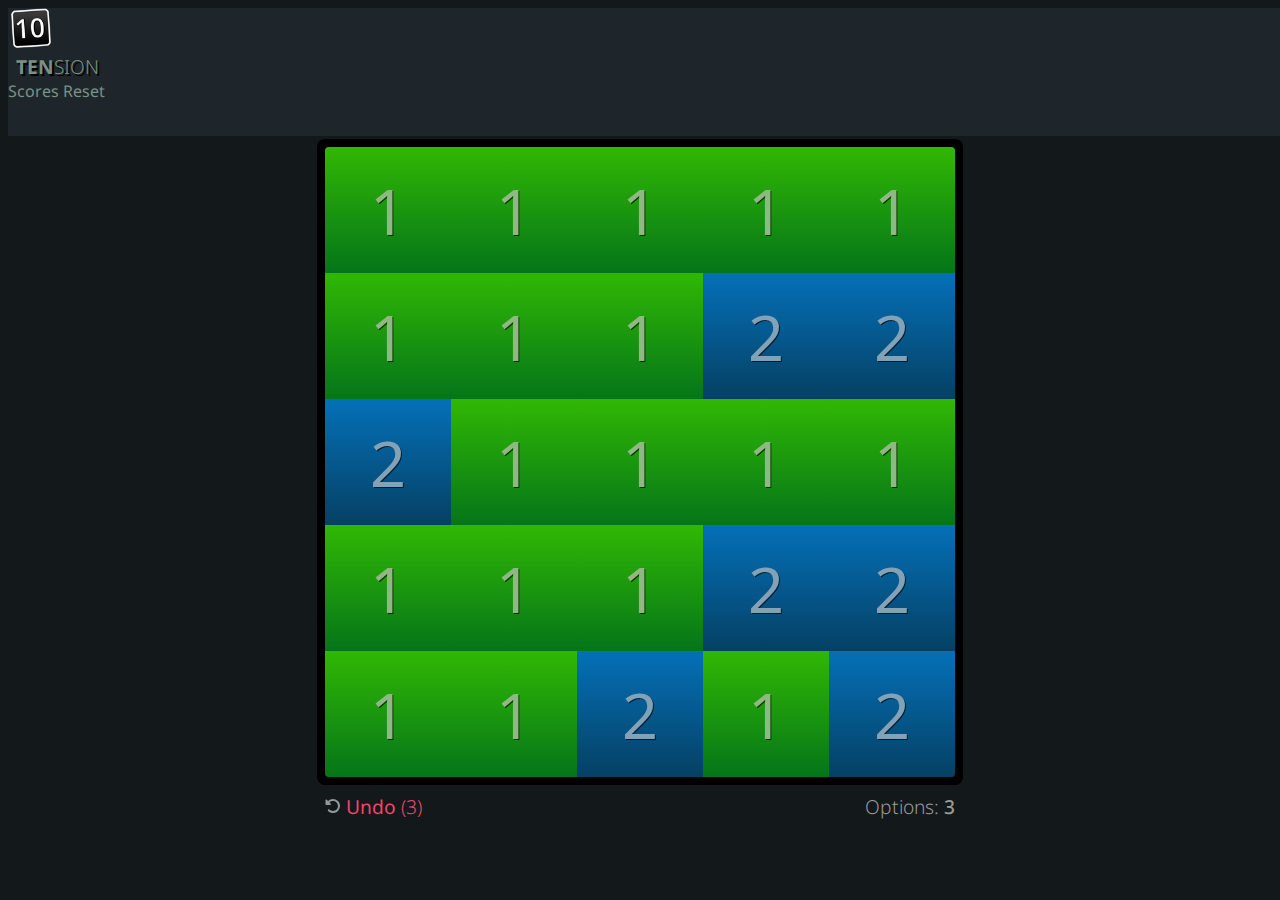
==== index.html @ ac12e19b "undo wip 2" ====
<!DOCTYPE html>
<html lang="en">
<head>
    <meta name="viewport" content="width=device-width, initial-scale=1.0">
    <meta charset="UTF-8">
    <title>TENSION</title>
    <link rel="icon" type="image/png" href="imgs/Logo_64.png" />
    <link href="css/bulma/bulma.min.css" rel="stylesheet">
    <link href="css/tenner.css" rel="stylesheet">
    <link href="css/fonts.css" rel="stylesheet">

    <script src="js/async.min.js"></script>
</head>
<body>

<nav class="navbar" role="navigation" aria-label="main navigation">
    <div class="navbar-brand">
        <a href="index.html" class="navbar-item">
            <img src="imgs/Logo_64.png" style="height:40px;" alt="logo" /> <div style="margin-left:5px; font-size:120%; font-weight:100; text-shadow: 2px 2px #000;"><span style="font-weight: 600;">TEN</span>SION</div>
        </a>

        <a role="button" class="navbar-burger is-primary" aria-label="menu" aria-expanded="false" data-target="menu">
            <span aria-hidden="true"></span>
            <span aria-hidden="true"></span>
            <span aria-hidden="true"></span>
        </a>
    </div>

    <div id="menu" class="navbar-menu">
        <div class="navbar-end">
            <a class="navbar-item" href="score.html">
                Scores
            </a>
            <a class="navbar-item ResetGame">
                Reset
            </a>
        </div>
    </div>
</nav>

<div class="container">
    <div class="row">
        <div class="col-12">
            <div id="Progress">
                <div id="GameProgress">
                    <div id="GameScore">
<!--                        <img src="imgs/icons/star.svg" style="display:inline-block;" alt="Score" />-->
                        Score:
                        <span id="Points">0</span>
                    </div>
                    <div id="GameMove">
<!--                        <img src="imgs/icons/step.svg" alt="Moves" style="display:inline-block;" />-->
                        Moves:
                        <span id="Moves">0</span>
                    </div>
                </div>
            </div>
        </div>
    </div>

    <div class="row">
        <div class="col-12">
            <div id="Game">
                <div id="GameContainer">
                    <div id="InnerGame">
                        <!-- GAME -->
                    </div>
                    <div id="InnerGameMessages">
                        <!-- Messages -->
                    </div>
                    <div id="InnerGameOverlay">
                        <!-- Overlay -->
                        <div class="InnerGameOverlayMessage">
                            <div style="font-weight: bold;">THE END</div>
                            <div id="GamePositionContainer">Position: <span id="GamePosition">0</span></div>
                            <div class="Clickable ResetGame">Reset</div>
                        </div>
                    </div>
                </div>
            </div>
        </div>
    </div>

    <div class="row">
        <div class="col-12">
            <div id="ProgressBottom">
                <div id="GameProgressBottom">

                    <div class="NoLineBreak">
                        <img src="imgs/icons/undo.svg" alt="Undo" />
                        <span id="GameUndo" class="Clickable">
                            Undo <span style="font-weight:100;">(<span id="GameUndoCount">0</span>)</span>
                        </span>
                    </div>

<!--                    <button class="button is-small" id="GameUndo" type="button">-->
<!--                        <img src="imgs/icons/undo.svg" alt="Options" />-->
<!--                        <span style="margin-left:.3rem;" id="GameUndoCount">0</span>-->
<!--                    </button>-->
                    <div id="GameOptions" class="NoLineBreak">
<!--                        <span><img src="imgs/icons/bulb.svg" alt="Options" /></span>-->
                        Options:
                        <span id="Options">0</span>
                    </div>
                </div>
            </div>
        </div>
    </div>
</div>

<script src="js/EExt.min.js"></script>
<script src="js/EHelpers.min.js"></script>
<script src="js/ESettings.min.js"></script>
<script src="js/ETen.min.js"></script>
<script src="js/EBulma.min.js"></script>
</body>
</html>
---- css/tenner.css ----
:root{
    --nav-colour:#1f262b;
    --back-colour:#13181b;
    --main-colour:#93979a;
    --link-colour:#799185;
    --link-disabled:#f14668;
}

/* BODY */
body, html {
    background-color:var(--back-colour);
    font-family: Noto, serif;
    font-weight: 200;
    overflow-x:hidden;
    overflow-y:auto;
    padding-bottom: 1rem;
    color: var(--main-colour);
    font-size:1rem;
}

.NoLineBreak {
    white-space: nowrap;
}

.button {
    font-size:1rem;
    font-family: Noto, serif;
}

.container {
    height:100%;
    margin-top:5rem;
    padding:.5rem;
}

.navbar {
    position:absolute;
    width:100%;
}

.navbar, .navbar-menu {
    background-color: var(--nav-colour);
    min-height: 3.5rem;
}

.navbar-link:hover, a.navbar-item:hover, .navbar-item.has-dropdown .navbar-link:hover, .navbar-link:hover {
    background-color: transparent;
    color:var(--link-colour);
}

.navbar-burger, .navbar-burger.is-active {
    color:var(--main-colour);
}

.navbar-burger.is-active {
    color:#fff;
}

.navbar-brand {
    display:flex;
    align-items: center;
    margin-left:.2rem;
}

#Game {
    width:100%;
    display:flex;
    justify-content: center;
}

a, .Clickable, a.navbar-item, .navbar-item, .navbar-link {
    text-decoration: none;
    cursor: pointer;
    font-weight: 200;
    color:var(--link-colour);
}

.Clickable.disabled {
    cursor: default;
    color:var(--link-disabled);
}

.Clickable.disabled:hover {
    text-decoration: none;
    color:var(--link-disabled);
}

.button.disabled {
    background-color:var(--link-disabled);
    border-color:var(--link-disabled);
}

a:hover, .Clickable:hover, a.navbar-item:hover {
    color:#bcc8c2;
    text-decoration: underline;
}

#Progress {
    width:100%;
    display:flex;
    justify-content: center;
}

#ProgressBottom {
    width:100%;
    display:flex;
    justify-content: center;
}

#GameContainer {
    background-color:#000;
    padding:.5rem;
    border-radius: .5rem;
    width:100%;
    height:100%;
    position:relative;
}

#InnerGame {
    background-color:#222;
    width:100%;
    height:100%;

    border-radius: .25rem;
    overflow:hidden;
    position:relative;
}

#InnerGameMessages {
    pointer-events: none;
    position:absolute;
    width:calc(100% - 1rem);
    height:calc(100% - 1rem);
    top:.5rem;
    left:.5rem;
}

#InnerGameOverlay {
    pointer-events: all;
    position:absolute;
    width:calc(100% - 1rem);
    height:calc(100% - 1rem);
    top:.5rem;
    left:.5rem;
    background-color:rgba(0, 0, 0, 0.5);
    z-index:20;
    display:none;
    justify-content: center;
    align-items: center;
}

.InnerGameOverlayMessage {
    color:#FFF;
    text-shadow: 3px 3px 0 #000;
    font-size:2rem;
    font-weight:normal;
}

#GamePositionContainer {
    display:none;
}

.InnerSquare {
    background-color:#111;
    border-color:#333;
    color:#fff;

    text-shadow: 1px 1px 0 rgba(0, 0, 0, 0.7);

    position:absolute;
    /*border-width: 0 0 .4rem 0;*/
    border-width: 0;
    border-style:solid;

    box-sizing: border-box;

    display:flex;
    justify-content: center;
    align-items: center;

    user-select:none;

    transition: background-color 60ms;
}

.InnerSquare.Selected {
    background-color:#595959;
    font-weight: 400;
    color:#fff;
}

.InnerSquare.Selected .InnerOverlay {
    color:#fff!important;
}

.InnerOverlay {
    position:absolute;
    top:0;
    left:0;
    width:100%;
    height:100%;
    opacity: 0.7;

    display:flex;
    justify-content: center;
    align-items: center;
}

.InnerSquare .BonusOverlay {
    /*background:linear-gradient(0deg, rgba(255, 255, 0, 0) 0%, rgba(255, 255, 255, 0.3) 100%);*/
    z-index:3;

    position:absolute;
    top:0;
    left:0;
    width:100%;
    height:100%;
    animation: FadeIn .5s forwards;
    border-radius: 3px;
    box-shadow: 0 0 10px inset rgba(255, 180, 0, 0.6);
    border: 2px solid rgba(255, 210, 0, 0.9);
}

.InnerSquare .BonusOverlay.X3 {
    box-shadow: 0 0 10px inset rgba(255, 255, 0, 0.7);
    border: 2px solid rgba(255, 245, 127, 1);
}

.InnerSquare .BonusOverlay.X4 {
    box-shadow: 0 0 15px inset rgba(255, 255, 127, 0.7);
    border: 2px solid rgba(255, 255, 1180, 1);
}

.InnerSquare .BonusOverlayText {
    z-index:4;

    position:absolute;
    top:0;
    left:0;
    width:100%;
    height:100%;

    font-size:35%;
    color:#fff;

    display:flex;
    justify-content: flex-end;
    align-items: flex-start;

    padding:3% 8%;

    font-weight:200;
    opacity:0;
    animation: FadeIn 1s forwards;
}

#GameProgress {
    color: var(--main-colour);
    display:flex;
    flex-direction: row;
    justify-content: space-between;
    font-size:1.2rem;
    padding:.5rem;
    font-weight: 100;
}

#GameProgressBottom {
    color:#999;
    display:flex;
    flex-direction: row;
    justify-content: space-between;
    font-size:1.2rem;
    padding:.5rem;
    font-weight: 100;
}

.ScoreDisplay {
    width:0;
    height:0;
    opacity:0;
    font-size:1rem;
    position:absolute;
    color:#fff;
    z-index:10;
    display:flex;
    justify-content: center;
    align-items: center;

    text-shadow: 2px 2px 0 #000;
    /*background-color: #f0f;*/
}

#Points, #Moves, #Options {
    font-weight:400;
}

/*
@keyframes PulseX2 {
    0% {
        opacity: .0;
    }

    50% {
        opacity: .3;
    }

    100% {
        opacity: .0;
    }
}

@keyframes PulseX3 {
    0% {
        opacity: .0;
    }

    50% {
        opacity: .4;
    }

    100% {
        opacity: .0;
    }
}
 */

@keyframes FadeIn {
    from { opacity: 0; }
    to { opacity: 0.8; }
}
---- css/fonts.css ----
@font-face {
    font-family: Noto;
    font-weight: 100;
    src: url(../fonts/NotoSans/NotoSans-Light.ttf);
}

@font-face {
    font-family: Noto;
    font-weight: 200;
    src: url(../fonts/NotoSans/NotoSans-Regular.ttf);
}

@font-face {
    font-family: Noto;
    font-weight: 400;
    src: url(../fonts/NotoSans/NotoSans-Medium.ttf);
}

@font-face {
    font-family: Noto;
    font-weight: 600;
    src: url(../fonts/NotoSans/NotoSans-Bold.ttf);
}

@font-face {
    font-family: Comfortaa;
    font-weight: 200;
    src: url(../fonts/Comfortaa/Comfortaa-Regular.ttf);
}

@font-face {
    font-family: Comfortaa;
    font-weight: 400;
    src: url(../fonts/Comfortaa/Comfortaa-Medium.ttf);
}

@font-face {
    font-family: Comfortaa;
    font-weight: 600;
    src: url(../fonts/Comfortaa/Comfortaa-Bold.ttf);
}
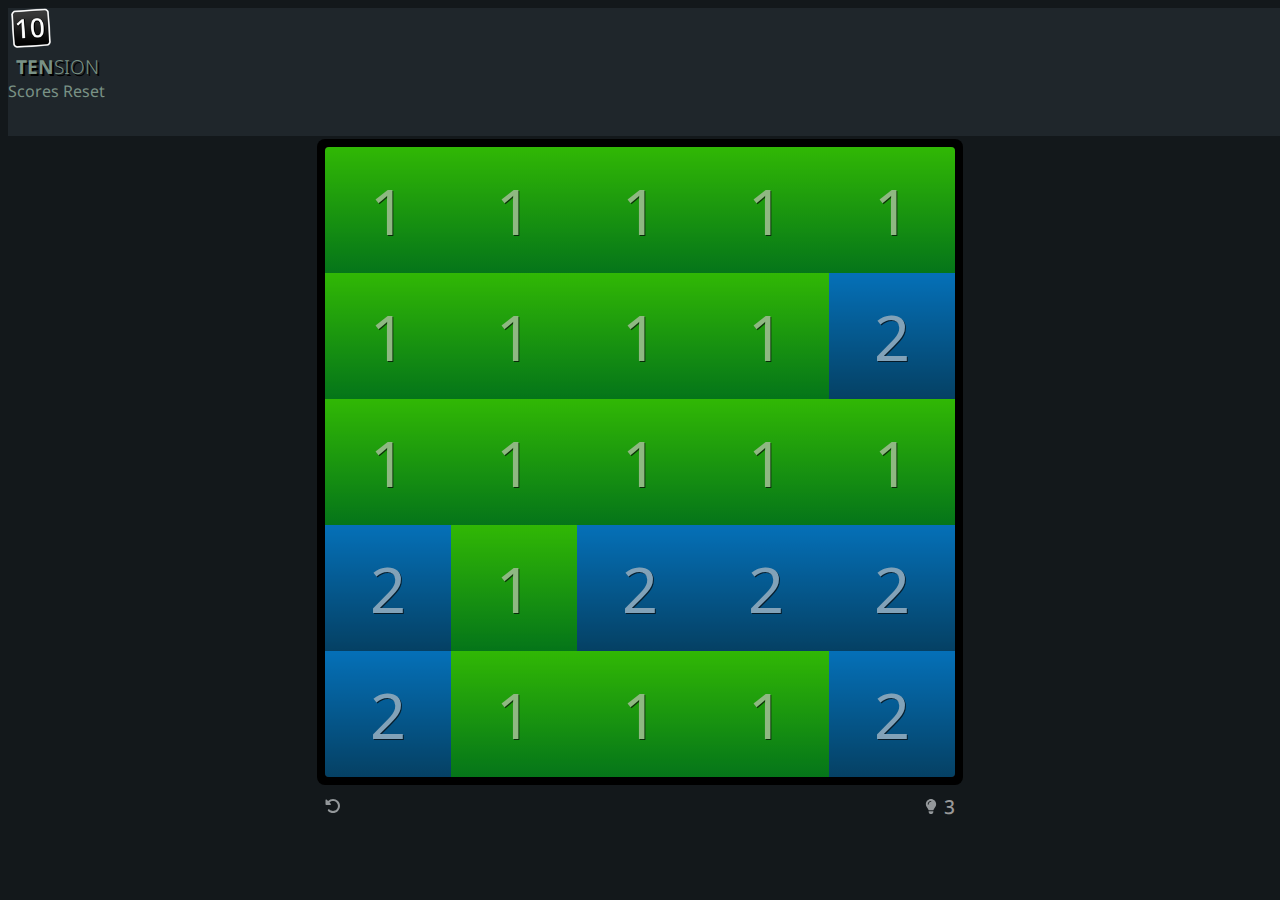
==== commit 3eb9aa99: "icons instead of text" ====
--- a/index.html
+++ b/index.html
@@ -44,13 +44,11 @@
             <div id="Progress">
                 <div id="GameProgress">
                     <div id="GameScore">
-<!--                        <img src="imgs/icons/star.svg" style="display:inline-block;" alt="Score" />-->
-                        Score:
+                        <span><img src="imgs/icons/star.svg" alt="Score" width="16" /></span>
                         <span id="Points">0</span>
                     </div>
                     <div id="GameMove">
-<!--                        <img src="imgs/icons/step.svg" alt="Moves" style="display:inline-block;" />-->
-                        Moves:
+                        <span><img src="imgs/icons/step.svg" alt="Moves" width="16" /></span>
                         <span id="Moves">0</span>
                     </div>
                 </div>
@@ -86,20 +84,14 @@
             <div id="ProgressBottom">
                 <div id="GameProgressBottom">
 
-                    <div class="NoLineBreak">
-                        <img src="imgs/icons/undo.svg" alt="Undo" />
+                    <div>
+                        <img src="imgs/icons/undo.svg" alt="Undo" width="16" />
                         <span id="GameUndo" class="Clickable">
                             Undo <span style="font-weight:100;">(<span id="GameUndoCount">0</span>)</span>
                         </span>
                     </div>
-
-<!--                    <button class="button is-small" id="GameUndo" type="button">-->
-<!--                        <img src="imgs/icons/undo.svg" alt="Options" />-->
-<!--                        <span style="margin-left:.3rem;" id="GameUndoCount">0</span>-->
-<!--                    </button>-->
-                    <div id="GameOptions" class="NoLineBreak">
-<!--                        <span><img src="imgs/icons/bulb.svg" alt="Options" /></span>-->
-                        Options:
+                    <div id="GameOptions">
+                        <span><img src="imgs/icons/bulb.svg" alt="Options" width="16" style="max-height:15px;" /></span>
                         <span id="Options">0</span>
                     </div>
                 </div>
--- a/css/tenner.css
+++ b/css/tenner.css
@@ -80,6 +80,14 @@
     color:var(--link-disabled);
 }
 
+#GameUndo {
+    display:inline-block;
+}
+
+#GameUndo.disabled {
+    display:none;
+}
+
 .Clickable.disabled:hover {
     text-decoration: none;
     color:var(--link-disabled);
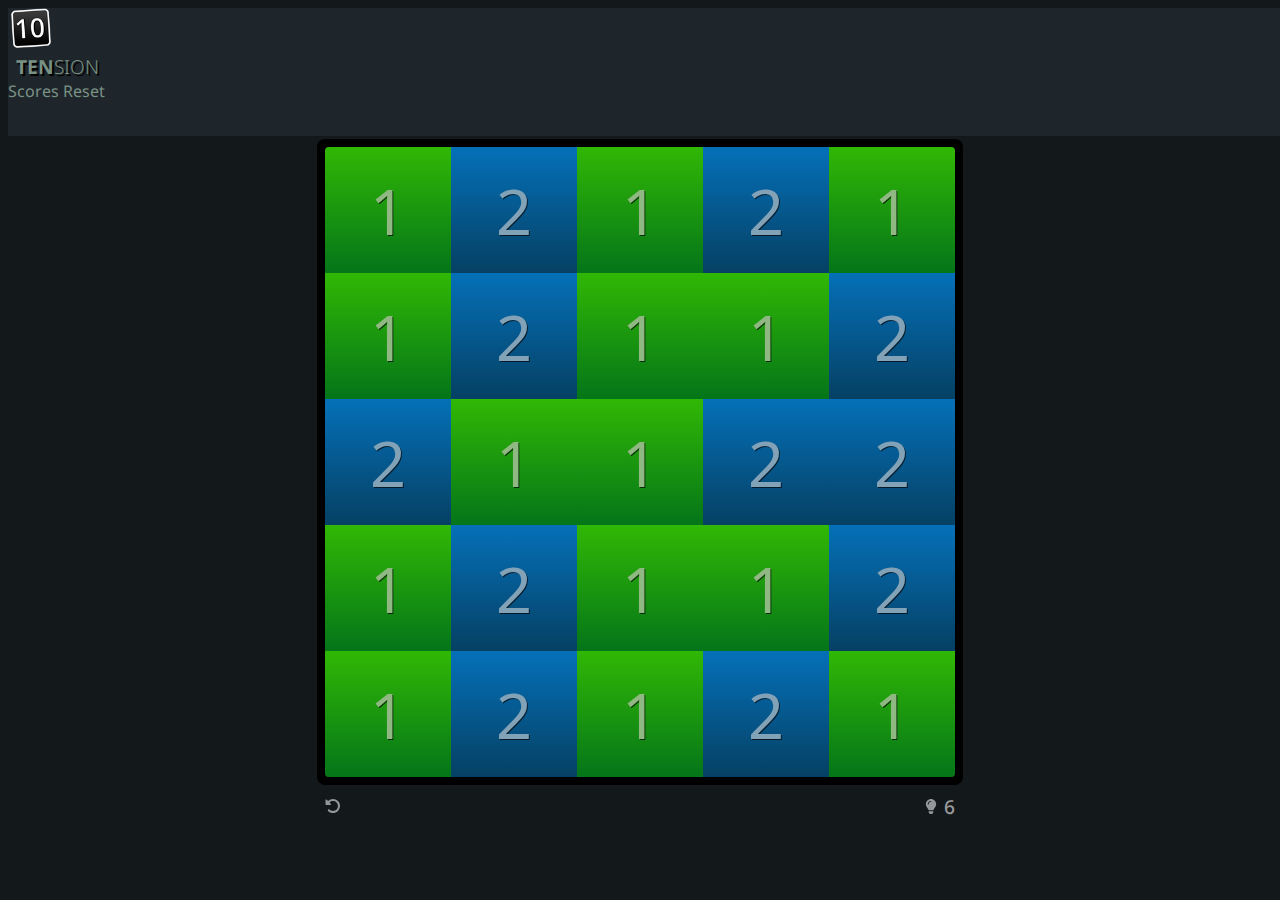
==== commit bc53615a: "minor clean up" ====
--- a/index.html
+++ b/index.html
@@ -104,6 +104,5 @@
 <script src="js/EHelpers.min.js"></script>
 <script src="js/ESettings.min.js"></script>
 <script src="js/ETen.min.js"></script>
-<script src="js/EBulma.min.js"></script>
 </body>
 </html>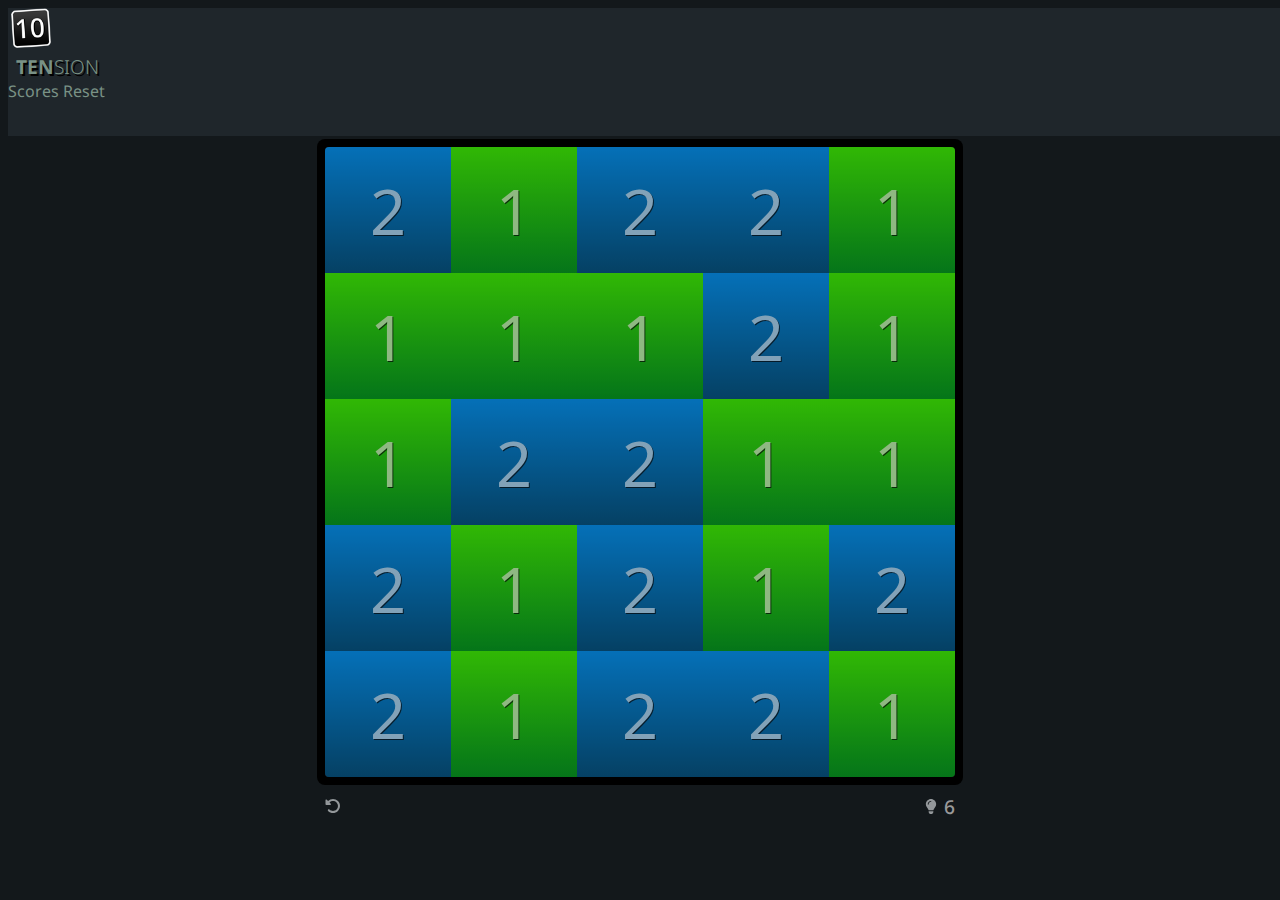
==== commit c910d8f3: "fixed bulma-menu" ====
--- a/index.html
+++ b/index.html
@@ -104,5 +104,6 @@
 <script src="js/EHelpers.min.js"></script>
 <script src="js/ESettings.min.js"></script>
 <script src="js/ETen.min.js"></script>
+<script src="js/EBulma.min.js"></script>
 </body>
 </html>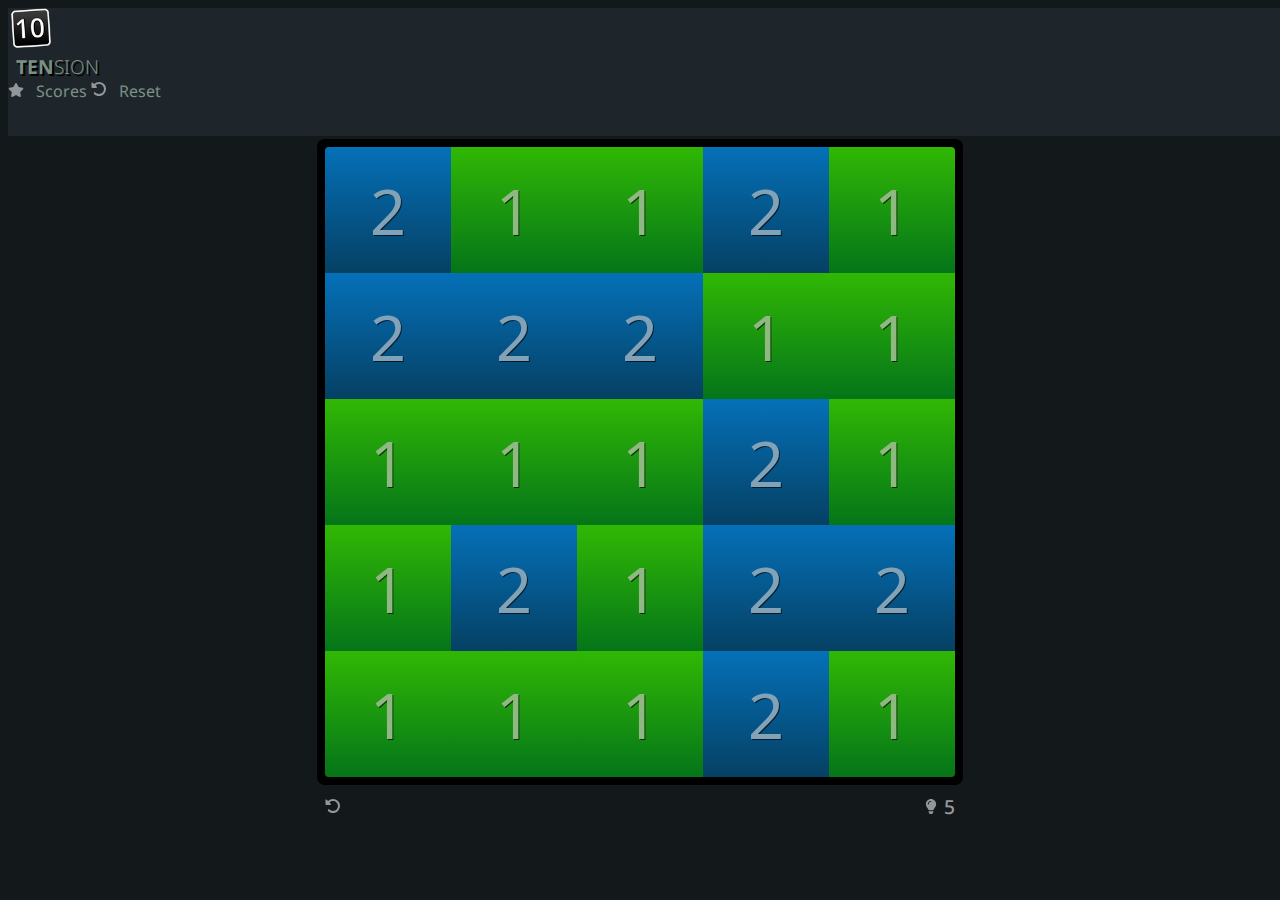
==== commit dced3b85: "bugfix + cleanup" ====
--- a/index.html
+++ b/index.html
@@ -19,7 +19,7 @@
             <img src="imgs/Logo_64.png" style="height:40px;" alt="logo" /> <div style="margin-left:5px; font-size:120%; font-weight:100; text-shadow: 2px 2px #000;"><span style="font-weight: 600;">TEN</span>SION</div>
         </a>
 
-        <a role="button" class="navbar-burger is-primary" aria-label="menu" aria-expanded="false" data-target="menu">
+        <a role="button" class="navbar-burger is-primary game-menu" aria-label="menu" aria-expanded="false" data-target="menu">
             <span aria-hidden="true"></span>
             <span aria-hidden="true"></span>
             <span aria-hidden="true"></span>
@@ -29,10 +29,10 @@
     <div id="menu" class="navbar-menu">
         <div class="navbar-end">
             <a class="navbar-item" href="score.html">
-                Scores
+                <img src="imgs/icons/star.svg" width="16" style="margin-right:.5rem;"> Scores
             </a>
             <a class="navbar-item ResetGame">
-                Reset
+                <img src="imgs/icons/undo.svg" width="16" style="margin-right:.5rem;"> Reset
             </a>
         </div>
     </div>
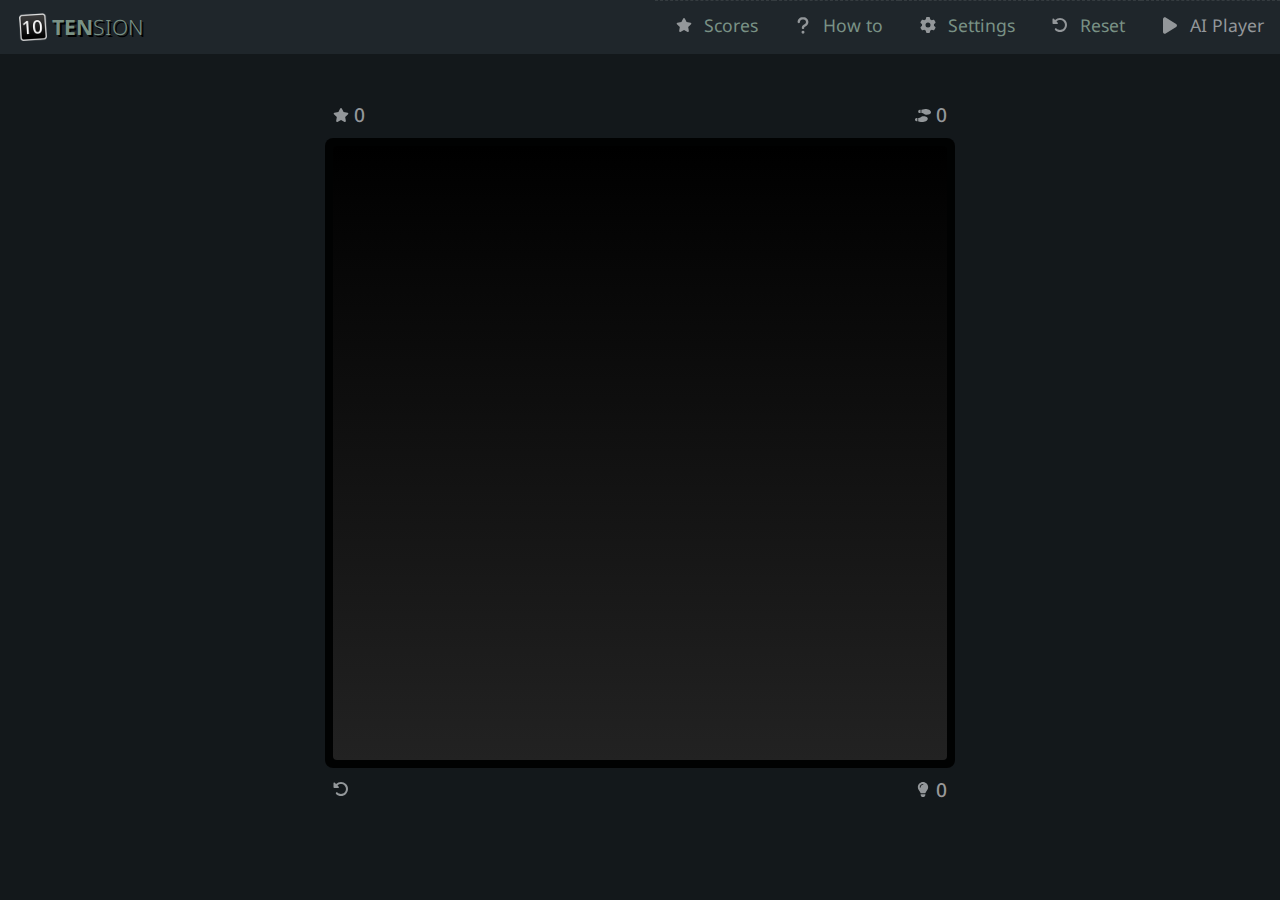
==== commit 1da61481: "several updates" ====
--- a/index.html
+++ b/index.html
@@ -4,7 +4,7 @@
     <meta name="viewport" content="width=device-width, initial-scale=1.0">
     <meta charset="UTF-8">
     <title>TENSION</title>
-    <link rel="icon" type="image/png" href="imgs/Logo_64.png" />
+    <link rel="icon" type="image/png" href="imgs/Tension_64.png" />
     <link href="css/bulma/bulma.min.css" rel="stylesheet">
     <link href="css/tenner.css" rel="stylesheet">
     <link href="css/fonts.css" rel="stylesheet">
@@ -15,9 +15,10 @@
 
 <nav class="navbar" role="navigation" aria-label="main navigation">
     <div class="navbar-brand">
-        <a href="index.html" class="navbar-item">
-            <img src="imgs/Logo_64.png" style="height:40px;" alt="logo" /> <div style="margin-left:5px; font-size:120%; font-weight:100; text-shadow: 2px 2px #000;"><span style="font-weight: 600;">TEN</span>SION</div>
+        <a href="index.html" class="navbar-item navbar-logo">
+            <img src="imgs/Tension_64.png" style="height:40px;" alt="logo" /> <div style="margin-left:5px; font-size:120%; font-weight:100; text-shadow: 2px 2px #000;"><span style="font-weight: 600;">TEN</span>SION</div>
         </a>
+
 
         <a role="button" class="navbar-burger is-primary game-menu" aria-label="menu" aria-expanded="false" data-target="menu">
             <span aria-hidden="true"></span>
@@ -29,10 +30,34 @@
     <div id="menu" class="navbar-menu">
         <div class="navbar-end">
             <a class="navbar-item" href="score.html">
-                <img src="imgs/icons/star.svg" width="16" style="margin-right:.5rem;"> Scores
+                <span class="nav-icon">
+                    <img alt="Scores" src="imgs/icons/star.svg" width="16">
+                </span>
+                Scores
+            </a>
+            <a class="navbar-item" href="howto.html">
+                <span class="nav-icon">
+                    <img alt="How to play" src="imgs/icons/question.svg" width="12">
+                </span>
+                How to
+            </a>
+            <a class="navbar-item" href="settings.html">
+                <span class="nav-icon">
+                    <img alt="Settings" src="imgs/icons/cog.svg" width="16">
+                </span>
+                Settings
             </a>
             <a class="navbar-item ResetGame">
-                <img src="imgs/icons/undo.svg" width="16" style="margin-right:.5rem;"> Reset
+                <span class="nav-icon">
+                    <img alt="Reset game" src="imgs/icons/undo.svg" width="16">
+                </span>
+                Reset
+            </a>
+            <a class="navbar-item AutoGame off">
+                <span class="nav-icon">
+                    <img alt="AI" src="imgs/icons/play.svg" width="14">
+                </span>
+                AI Player
             </a>
         </div>
     </div>
@@ -60,6 +85,9 @@
         <div class="col-12">
             <div id="Game">
                 <div id="GameContainer">
+                    <div id="InnerGameBackground">
+                        <!-- Game Gradient Background -->
+                    </div>
                     <div id="InnerGame">
                         <!-- GAME -->
                     </div>
@@ -71,6 +99,7 @@
                         <div class="InnerGameOverlayMessage">
                             <div style="font-weight: bold;">THE END</div>
                             <div id="GamePositionContainer">Position: <span id="GamePosition">0</span></div>
+                            <a href="#" id="GameLink" class="Clickable">Show stats</a>
                             <div class="Clickable ResetGame">Reset</div>
                         </div>
                     </div>
--- a/css/tenner.css
+++ b/css/tenner.css
@@ -1,9 +1,16 @@
+/*
+TENSION 1 - By Hans Elley
+Main styles
+ */
+
 :root{
     --nav-colour:#1f262b;
     --back-colour:#13181b;
     --main-colour:#93979a;
     --link-colour:#799185;
     --link-disabled:#f14668;
+    --board-frame-colour1:rgba(0, 0, 0, 0.9);
+    --board-frame-colour2:rgba(0, 0, 0, 0.6);
 }
 
 /* BODY */
@@ -30,7 +37,7 @@
 .container {
     height:100%;
     margin-top:5rem;
-    padding:.5rem;
+    padding:.8rem;
 }
 
 .navbar {
@@ -40,10 +47,16 @@
 
 .navbar, .navbar-menu {
     background-color: var(--nav-colour);
-    min-height: 3.5rem;
-}
-
-.navbar-link:hover, a.navbar-item:hover, .navbar-item.has-dropdown .navbar-link:hover, .navbar-link:hover {
+    /*min-height: 3.5rem;*/
+    overflow-y:hidden;
+    padding:0;
+}
+
+#menu {
+    height:100%;
+}
+
+.navbar-link:hover, a.navbar-item:hover, .navbar-item.has-dropdown .navbar-link:hover, .navbar-link:hover, a.navbar-item:active, a.navbar-item:focus-within {
     background-color: transparent;
     color:var(--link-colour);
 }
@@ -75,6 +88,28 @@
     color:var(--link-colour);
 }
 
+.navbar-item {
+    display:flex;
+    flex-direction: row;
+    align-items: center;
+    padding:.7rem 1rem;
+    font-size:110%;
+}
+
+.nav-icon {
+    width:25px;
+    margin-right: .5rem;
+    display:flex;
+    flex-direction: row;
+    align-items: center;
+    justify-content: center;
+}
+
+.navbar-menu .navbar-item {
+    border:0 dashed rgba(255, 255, 255, 0.1);
+    border-top-width: 1px;
+}
+
 .Clickable.disabled {
     cursor: default;
     color:var(--link-disabled);
@@ -116,22 +151,22 @@
 }
 
 #GameContainer {
-    background-color:#000;
-    padding:.5rem;
-    border-radius: .5rem;
+    background-color:var(--board-frame-colour1);
+    padding: 8px;
+    border-radius: 8px;
     width:100%;
     height:100%;
     position:relative;
 }
 
 #InnerGame {
-    background-color:#222;
-    width:100%;
-    height:100%;
-
-    border-radius: .25rem;
+    width:100%;
+    height:100%;
+
+    border-radius: 4px;
     overflow:hidden;
     position:relative;
+    z-index:2;
 }
 
 #InnerGameMessages {
@@ -141,6 +176,18 @@
     height:calc(100% - 1rem);
     top:.5rem;
     left:.5rem;
+}
+
+#InnerGameBackground {
+    background:linear-gradient(180deg, #000 0%, #222 100%);
+    pointer-events: none;
+    position:absolute;
+    width:calc(100% - 1rem);
+    height:calc(100% - 1rem);
+    top:.5rem;
+    left:.5rem;
+    z-index:1;
+    border-radius: 4px;
 }
 
 #InnerGameOverlay {
@@ -157,6 +204,20 @@
     align-items: center;
 }
 
+#InnerGameBufferOverlay {
+    pointer-events: none;
+    position:absolute;
+    width:calc(100% - 1rem);
+    height:calc(100% - 1rem);
+    top:.5rem;
+    left:.5rem;
+    background:linear-gradient(180deg, rgba(255, 0, 0, .3) 0%, rgba(0, 0, 0, 0) 30%);
+    opacity:0;
+    transition:all .5s;
+    z-index:1;
+    border-radius: 4px;
+}
+
 .InnerGameOverlayMessage {
     color:#FFF;
     text-shadow: 3px 3px 0 #000;
@@ -176,7 +237,6 @@
     text-shadow: 1px 1px 0 rgba(0, 0, 0, 0.7);
 
     position:absolute;
-    /*border-width: 0 0 .4rem 0;*/
     border-width: 0;
     border-style:solid;
 
@@ -189,6 +249,15 @@
     user-select:none;
 
     transition: background-color 60ms;
+}
+
+.InnerSquare.ScoreSingle {
+    position:relative;
+    margin-right:1rem;
+    font-size:200%;
+    font-weight:200;
+    border-radius: 4px;
+    overflow: hidden;
 }
 
 .InnerSquare.Selected {
@@ -268,8 +337,12 @@
     flex-direction: row;
     justify-content: space-between;
     font-size:1.2rem;
-    padding:.5rem;
+    padding:8px;
     font-weight: 100;
+    /*background-color:var(--board-frame-colour2);*/
+    /*background:linear-gradient(180deg, var(--board-frame-colour2) 0%, var(--board-frame-colour1) 100%);*/
+    border-radius: 8px 8px 0 0;
+    margin-bottom: 0;
 }
 
 #GameProgressBottom {
@@ -278,8 +351,12 @@
     flex-direction: row;
     justify-content: space-between;
     font-size:1.2rem;
-    padding:.5rem;
+    padding:8px;
     font-weight: 100;
+    /*background-color:var(--board-frame-colour2);*/
+    /*background:linear-gradient(0deg, var(--board-frame-colour2) 0%, var(--board-frame-colour1) 100%);*/
+    border-radius: 0 0 8px 8px;
+    margin-top: 0;
 }
 
 .ScoreDisplay {
@@ -298,8 +375,139 @@
     /*background-color: #f0f;*/
 }
 
-#Points, #Moves, #Options {
+.LifeDisplay {
+    width:0;
+    height:0;
+    opacity:0;
+    font-size:1rem;
+    position:absolute;
+    color:#faa;
+    z-index:10;
+    display:flex;
+    justify-content: center;
+    align-items: center;
+
+    text-shadow: 2px 2px 0 #000;
+    /*background-color: #f0f;*/
+}
+
+#Points, #Moves, #Options, #Lives, #Level {
     font-weight:400;
+}
+
+#BackGround {
+    width:100%;
+    height:100%;
+    position:absolute;
+    /*background-color:#f0f;*/
+    overflow-y:hidden;
+    left:0;
+    top:0;
+}
+
+.background-bar {
+    position:absolute;
+    width:100%;
+    height:50px;
+    left:0;
+    top:0;
+    opacity:0.3;
+}
+
+.inner-background-bar {
+    width:100%;
+    height:100%;
+    position:absolute;
+    left:0;
+    top:0;
+}
+
+#BackGroundOverlay {
+    position:absolute;
+    top:0;
+    left:0;
+    height:100%;
+    width:100%;
+}
+
+#BGOverlayTop {
+    position:absolute;
+    left:0;
+    top:52px;
+    height:25%;
+    width:100%;
+    background:linear-gradient(0deg, rgba(19,24,27, 0) 0%, rgba(19,24,27, 1) 100%);
+}
+
+#BGOverlayBottom {
+    position:absolute;
+    left:0;
+    bottom:0;
+    height:20%;
+    width:100%;
+
+    /*background:linear-gradient(0deg, rgba(31,38,43, 1) 0%, rgba(31,38,43, 0) 100%);*/
+    background:linear-gradient(0deg, rgba(0, 0, 0, 1) 0%, rgba(0, 0, 0, 0) 100%);
+}
+
+.info-title {
+    margin-top:.5rem;
+    font-size:150%;
+    color:var(--link-colour);
+    text-shadow: 1px 1px 0 rgba(0, 0, 0, 0.7);
+    display:flex;
+    justify-content: flex-start;
+    align-items: center;
+}
+
+.info-block {
+    font-size:95%;
+    margin-bottom:1.5rem;
+    font-weight: 100;
+}
+
+#HighScoreContainer {
+    font-size:110%;
+}
+
+.score-list-row {
+    display: flex;
+    width: 100%;
+    justify-content: space-evenly;
+    flex-direction: row;
+    padding:1px;
+}
+
+.AutoGame:not(.off), .AutoGame:hover, .AutoGame:active, .AutoGame:visited {
+    color:#0f0;
+}
+
+.AutoGame.off {
+    color:inherit;
+}
+
+
+.radio-label {
+    font-size:110%;
+    display:flex;
+    align-items: center;
+    margin-bottom: .2rem;
+    margin-top: .2rem;
+}
+
+.radio-title {
+    font-size:150%;
+    text-shadow: 1px 1px 0 rgba(0, 0, 0, 0.7);
+}
+
+.radio-container {
+    margin-bottom: 1.5rem;
+}
+
+.radio-field {
+    height:1.4rem;
+    width:1.4rem;
+    margin-right:.5rem;
 }
 
 /*
--- a/css/fonts.css
+++ b/css/fonts.css
@@ -1,3 +1,8 @@
+/*
+TENSION 1 - By Hans Elley
+Fonts
+ */
+
 @font-face {
     font-family: Noto;
     font-weight: 100;
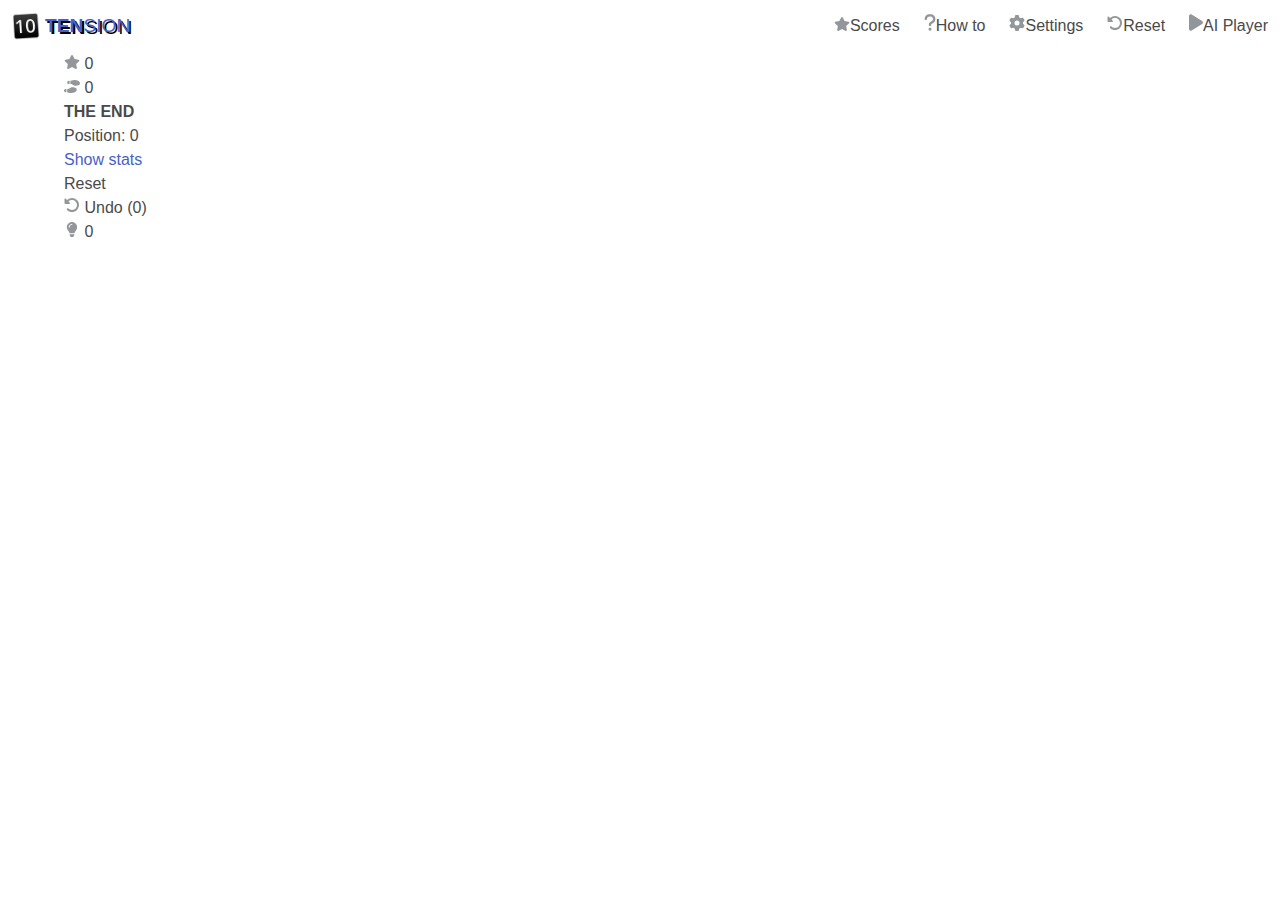
==== commit 090ac30d: "cleaning out minified js - part 3 - updating html" ====
--- a/index.html
+++ b/index.html
@@ -6,8 +6,8 @@
     <title>TENSION</title>
     <link rel="icon" type="image/png" href="imgs/Tension_64.png" />
     <link href="css/bulma/bulma.min.css" rel="stylesheet">
-    <link href="css/tenner.css" rel="stylesheet">
-    <link href="css/fonts.css" rel="stylesheet">
+    <link href="css/tenner.min.css" rel="stylesheet">
+    <link href="css/fonts.min.css" rel="stylesheet">
 
     <script src="js/async.min.js"></script>
 </head>
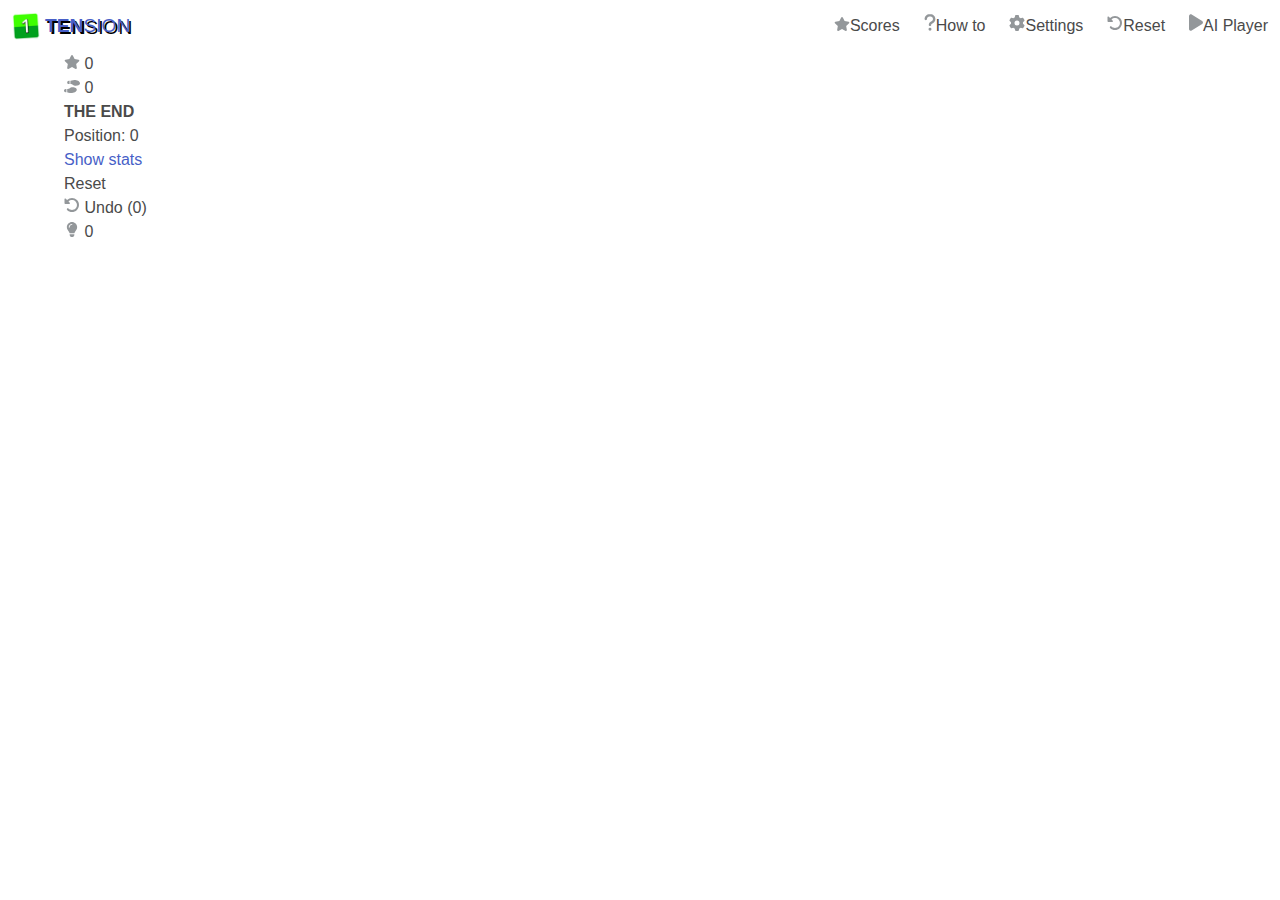
==== commit a481ef41: "Catching up + fixing game breaking bug if multiple 10's appeared on the board at the same time" ====
--- a/index.html
+++ b/index.html
@@ -4,7 +4,7 @@
     <meta name="viewport" content="width=device-width, initial-scale=1.0">
     <meta charset="UTF-8">
     <title>TENSION</title>
-    <link rel="icon" type="image/png" href="imgs/Tension_64.png" />
+    <link rel="icon" type="image/png" href="imgs/Tension1logo_64.png" />
     <link href="css/bulma/bulma.min.css" rel="stylesheet">
     <link href="css/tenner.min.css" rel="stylesheet">
     <link href="css/fonts.min.css" rel="stylesheet">
@@ -16,7 +16,7 @@
 <nav class="navbar" role="navigation" aria-label="main navigation">
     <div class="navbar-brand">
         <a href="index.html" class="navbar-item navbar-logo">
-            <img src="imgs/Tension_64.png" style="height:40px;" alt="logo" /> <div style="margin-left:5px; font-size:120%; font-weight:100; text-shadow: 2px 2px #000;"><span style="font-weight: 600;">TEN</span>SION</div>
+            <img src="imgs/Tension1logo_64.png" style="height:40px;" alt="logo" /> <div style="margin-left:5px; font-size:120%; font-weight:100; text-shadow: 2px 2px #000;"><span style="font-weight: 600;">TEN</span>SION</div>
         </a>
 
 
